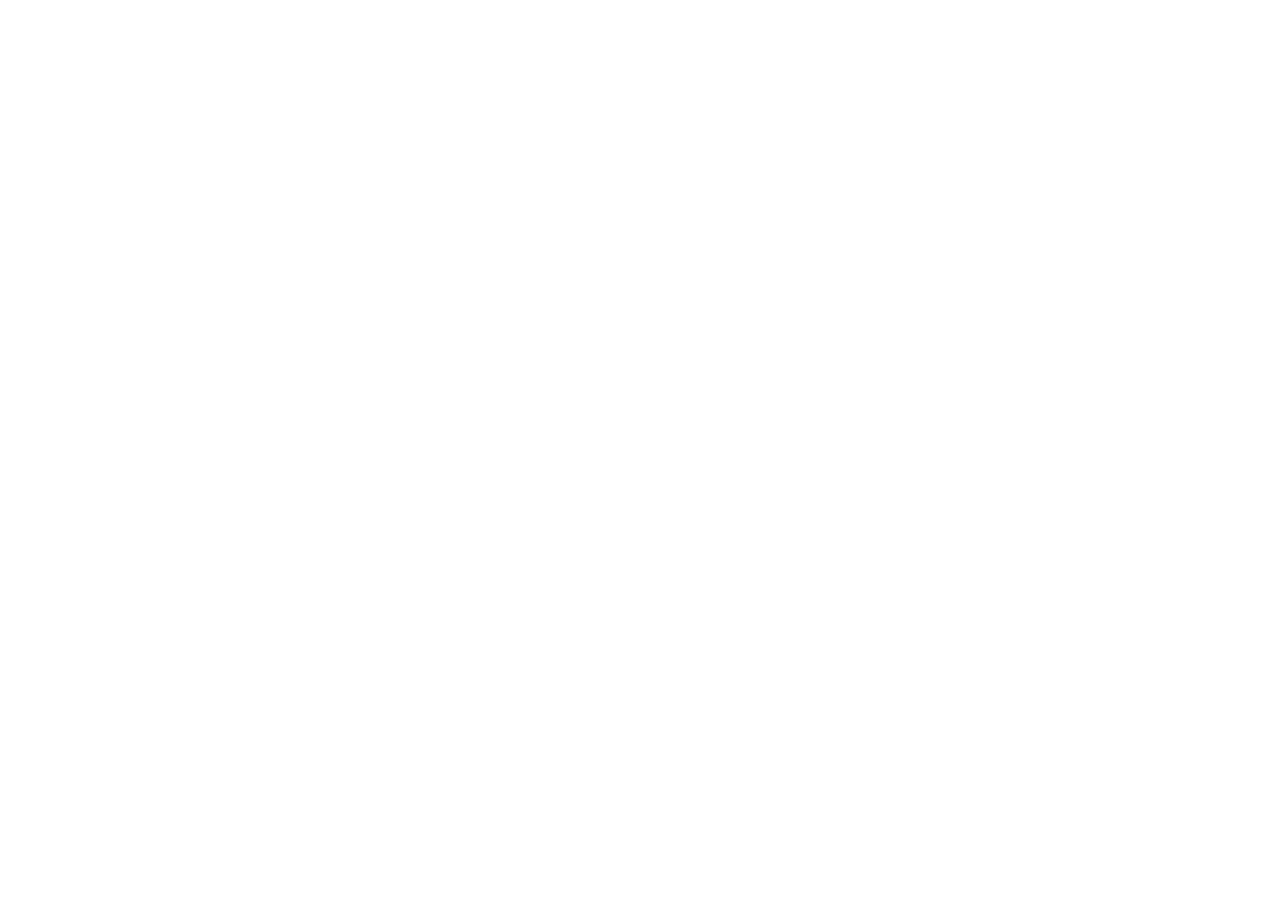
==== public/back/index.html @ eb5319f5 "乐淘电商初始化" ====
<!doctype html>
<html lang="en">
<head>
  <meta charset="UTF-8">
  <meta name="viewport"
        content="width=device-width, user-scalable=no, initial-scale=1.0, maximum-scale=1.0, minimum-scale=1.0">
  <meta http-equiv="X-UA-Compatible" content="ie=edge">
  <title>Document</title>
</head>
<body>

</body>
</html>
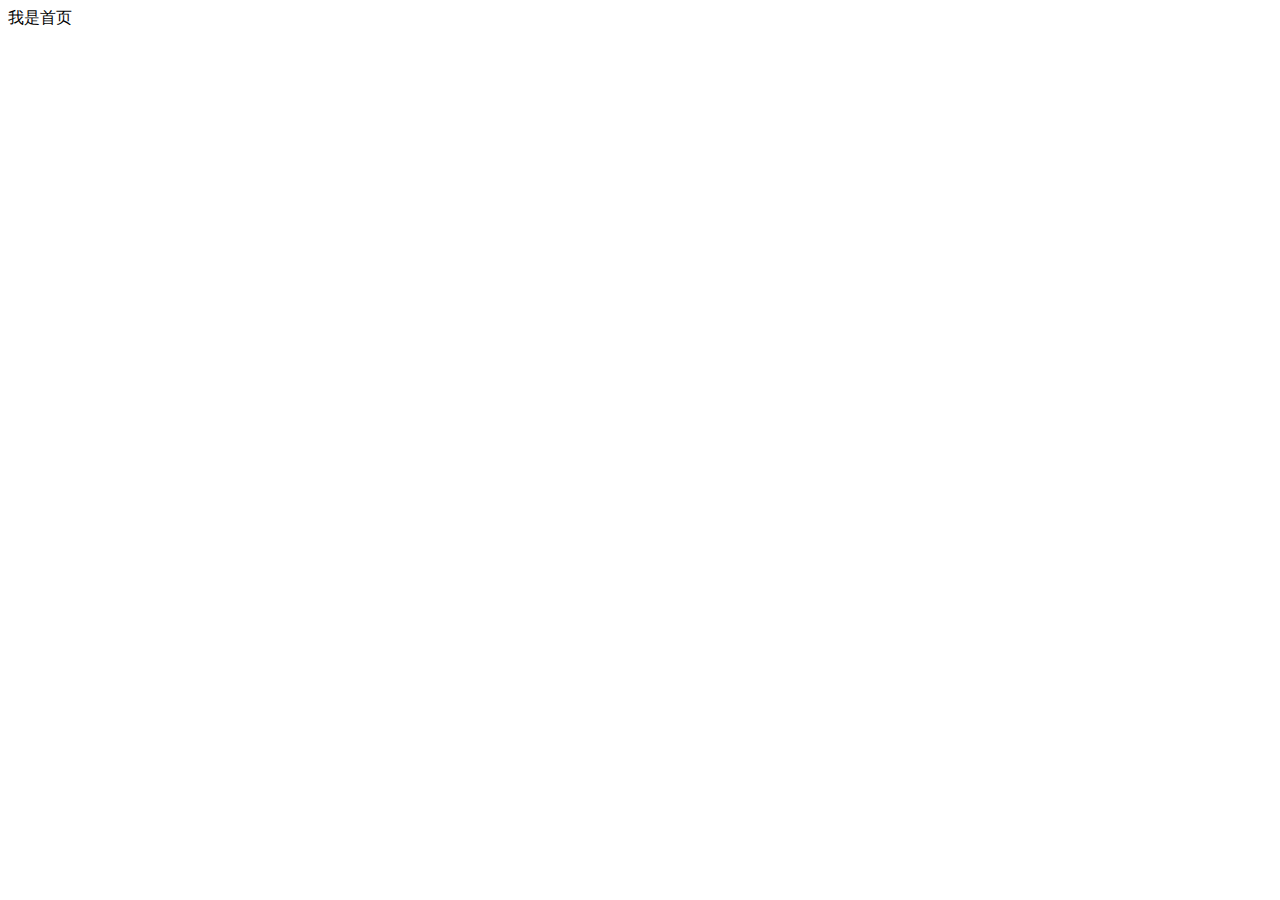
==== commit 62f1f0eb: "登陆验证功能完成" ====
--- a/public/back/index.html
+++ b/public/back/index.html
@@ -8,6 +8,6 @@
   <title>Document</title>
 </head>
 <body>
-
+<div>我是首页</div>
 </body>
 </html>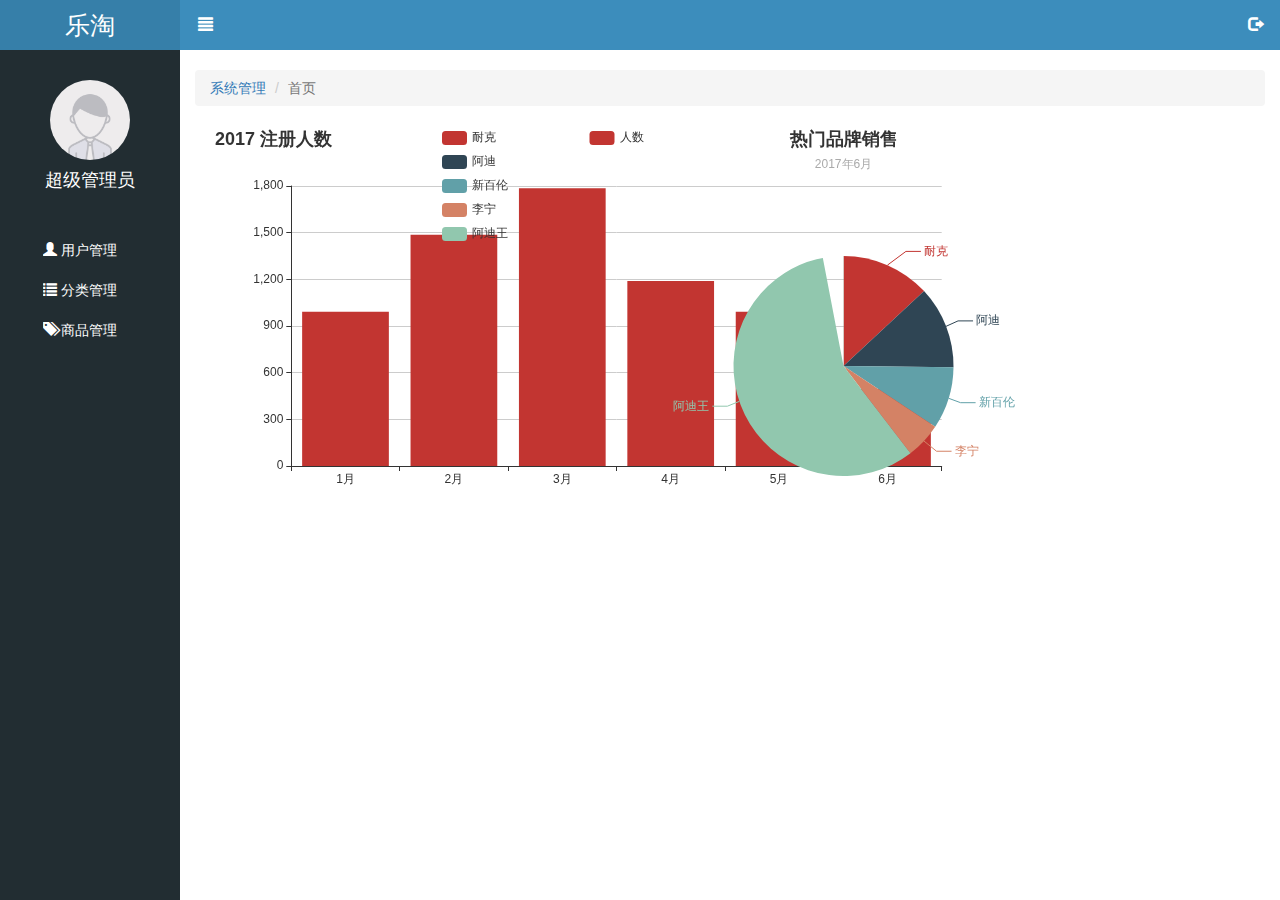
==== commit 53829ac7: "首页完成" ====
--- a/public/back/index.html
+++ b/public/back/index.html
@@ -5,9 +5,84 @@
   <meta name="viewport"
         content="width=device-width, user-scalable=no, initial-scale=1.0, maximum-scale=1.0, minimum-scale=1.0">
   <meta http-equiv="X-UA-Compatible" content="ie=edge">
-  <title>Document</title>
+  <title>乐淘商城</title>
+  <link rel="stylesheet" href="./lib/bootstrap/css/bootstrap.min.css">
+  <link rel="stylesheet" href="./css/common.css">
+  <link rel="stylesheet" href="./lib/nprogress/nprogress.css">
 </head>
 <body>
-<div>我是首页</div>
+<!--登陆框开始-->
+<div class="lt_container">
+  <div class="lt_aside">
+    <div class="title"><a href="index.html">乐淘</a></div>
+    <div class="user">
+      <img src="./images/default.png" alt="">
+      <p>超级管理员</p>
+    </div>
+    <div class="nav">
+      <ul>
+        <li><a href="user.html"><i class="glyphicon glyphicon-user"></i> 用户管理</a></li>
+        <li><a id="cate" href="javascript:;"><i class="glyphicon glyphicon-list"></i> 分类管理</a>
+            <div id="child" class="child" style="display: none">
+              <a href="first.html">一级分类</a>
+              <a href="second.html">二级分类</a>
+            </div>
+        </li>
+        <li><a href="product.html"><i class="glyphicon glyphicon-tags"></i> 商品管理</a></li>
+      </ul>
+    </div>
+  </div>
+  <div class="lt_main">
+    <div class="lt_topbar">
+      <a class="pull-left icon_menu" href="#"><span class="glyphicon glyphicon-align-justify"></span></a>
+      <a class="pull-right icon_logout" href="#"><span class="glyphicon glyphicon-log-out"></span></a>
+    </div>
+    <div class="lt_fluid">
+      <div class="container-fluid">
+        <ol class="breadcrumb">
+          <li><a href="index.html">系统管理</a></li>
+          <li class="active">首页</li>
+        </ol>
+        <div class="lt_echarts">
+          <div class="col-xs-6">
+            <div class="pull-left" id="main" style="width: 813px;height:400px;"></div>
+          </div>
+          <div class="col-xs-6">
+            <div class="pull-right" id="second" style="width: 813px;height:400px;"></div>
+          </div>
+
+        </div>
+      </div>
+    </div>
+
+
+  </div>
+</div>
+<div class="modal fade">
+  <div class="modal-dialog modal-sm">
+    <div class="modal-content">
+      <div class="modal-header">
+        <button type="button" class="close" data-dismiss="modal"><span>&times;</span></button>
+        <h4 class="modal-title">温馨提示</h4>
+      </div>
+      <div class="modal-body red">
+        <p><i class="glyphicon glyphicon-info-sign"></i>您确定要退出后台管理系统吗？</p>
+      </div>
+      <div class="modal-footer">
+        <button type="button" class="btn btn-default" data-dismiss="modal">取消</button>
+        <button type="button" class="btn btn-primary btn-logout">退出</button>
+      </div>
+    </div>
+  </div>
+</div>
+
+<!--引包-->
+<script src='./lib/jquery/jquery.min.js'></script>
+<script src='./lib/bootstrap/js/bootstrap.min.js'></script>
+<script src='./lib/nprogress/nprogress.js'></script>
+<script src='./lib/echarts/echarts.min.js'></script>
+<script src="./js/common.js"></script>
+<script src="./js/index.js"></script>
+
 </body>
 </html>--- a/public/back/css/common.css
+++ b/public/back/css/common.css
@@ -0,0 +1,132 @@
+body,
+html {
+  width: 100%;
+  height: 100%;
+}
+a,
+a:link,
+a:visited,
+a:hover,
+a:active {
+  text-decoration: none;
+}
+.red {
+  color: #A94442;
+}
+ul {
+  list-style: none;
+  margin: 0;
+  padding: 0;
+}
+.body_bg {
+  background-color: #222D32;
+}
+.panel {
+  margin-top: 150px;
+}
+.panel .panel-heading {
+  font-size: 20px;
+  text-align: center;
+  height: 60px;
+  line-height: 39px;
+}
+.lt_container {
+  width: 100%;
+  height: 100%;
+}
+.lt_aside {
+  width: 180px;
+  height: 100%;
+  position: fixed;
+  background-color: #222D32;
+  z-index: 999;
+  left: 0;
+  top: 0;
+  transition: all 1s;
+}
+.lt_aside .title {
+  width: 100%;
+  height: 50px;
+  font-size: 25px;
+  text-align: center;
+  line-height: 50px;
+  background-color: #367FA9;
+}
+.lt_aside .title a {
+  color: #fff;
+}
+.lt_aside .user {
+  width: 100%;
+  height: 180px;
+  font-size: 18px;
+  color: white;
+  padding-top: 30px;
+}
+.lt_aside .user img {
+  width: 80px;
+  height: 80px;
+  border-radius: 50%;
+  display: block;
+  margin: 0 auto;
+}
+.lt_aside .user p {
+  height: 40px;
+  line-height: 40px;
+  text-align: center;
+}
+.lt_aside .nav ul li a {
+  display: block;
+  height: 40px;
+  line-height: 40px;
+  padding-left: 40px;
+  color: #fff;
+  border-left: 3px solid transparent;
+}
+.lt_aside .nav ul li a.current {
+  background-color: #1D1F21;
+  border-left: 3px solid #006699;
+}
+.lt_aside .nav ul li .child a {
+  padding-left: 60px;
+}
+.lt_aside.out {
+  left: -180px;
+}
+.lt_main {
+  width: 100%;
+  padding-top: 50px;
+  padding-left: 180px;
+  transition: all 1s;
+}
+.lt_main .lt_topbar {
+  padding-left: 180px;
+  width: 100%;
+  height: 50px;
+  background-color: #3C8DBC;
+  position: fixed;
+  top: 0;
+  left: 0;
+  z-index: 666;
+  transition: all 1s;
+}
+.lt_main .lt_topbar a {
+  font-size: 15px;
+  width: 50px;
+  text-align: center;
+  color: white;
+  line-height: 50px;
+}
+.lt_main .lt_topbar.out {
+  padding-left: 0;
+}
+.lt_main .lt_fluid {
+  width: 100%;
+  height: 100%;
+}
+.lt_main .lt_fluid .breadcrumb {
+  margin-top: 20px;
+}
+.lt_main.out {
+  padding-left: 0;
+}
+/*# sourceMappingURL=common.css.map */--- a/public/back/lib/nprogress/nprogress.css
+++ b/public/back/lib/nprogress/nprogress.css
@@ -0,0 +1,74 @@
+/* Make clicks pass-through */
+#nprogress {
+  pointer-events: none;
+}
+
+#nprogress .bar {
+  background: greenyellow;
+
+  position: fixed;
+  z-index: 10000;
+  top: 0;
+  left: 0;
+
+  width: 100%;
+  height: 2px;
+}
+
+/* Fancy blur effect */
+#nprogress .peg {
+  display: block;
+  position: absolute;
+  right: 0px;
+  width: 100px;
+  height: 100%;
+  box-shadow: 0 0 10px #29d, 0 0 5px #29d;
+  opacity: 1.0;
+
+  -webkit-transform: rotate(3deg) translate(0px, -4px);
+      -ms-transform: rotate(3deg) translate(0px, -4px);
+          transform: rotate(3deg) translate(0px, -4px);
+}
+
+/* Remove these to get rid of the spinner */
+#nprogress .spinner {
+  display: block;
+  position: fixed;
+  z-index: 1031;
+  top: 15px;
+  right: 15px;
+}
+
+#nprogress .spinner-icon {
+  width: 18px;
+  height: 18px;
+  box-sizing: border-box;
+
+  border: solid 2px transparent;
+  border-top-color: #29d;
+  border-left-color: #29d;
+  border-radius: 50%;
+
+  -webkit-animation: nprogress-spinner 400ms linear infinite;
+          animation: nprogress-spinner 400ms linear infinite;
+}
+
+.nprogress-custom-parent {
+  overflow: hidden;
+  position: relative;
+}
+
+.nprogress-custom-parent #nprogress .spinner,
+.nprogress-custom-parent #nprogress .bar {
+  position: absolute;
+}
+
+@-webkit-keyframes nprogress-spinner {
+  0%   { -webkit-transform: rotate(0deg); }
+  100% { -webkit-transform: rotate(360deg); }
+}
+@keyframes nprogress-spinner {
+  0%   { transform: rotate(0deg); }
+  100% { transform: rotate(360deg); }
+}
+
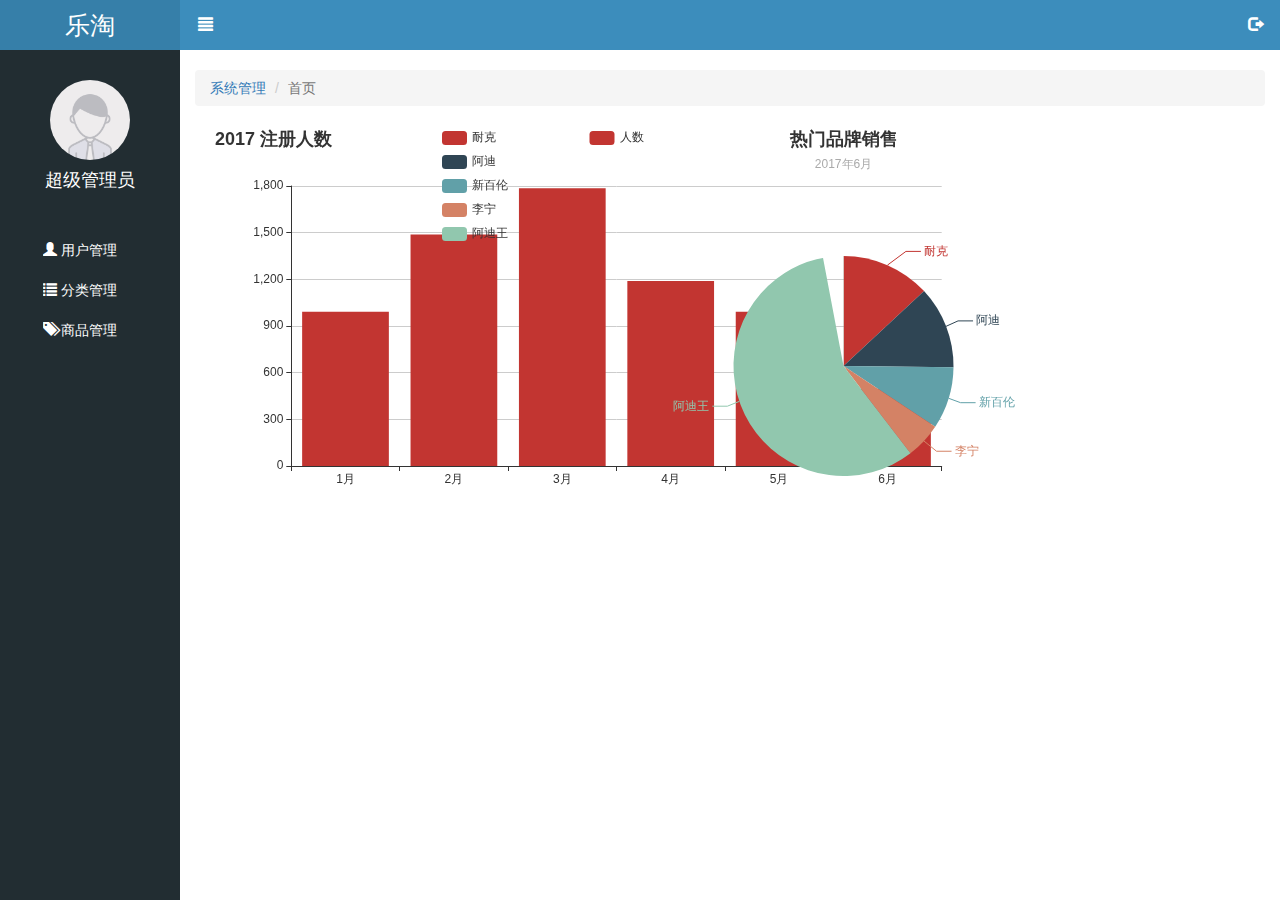
==== commit c40ad03a: "用户页面完成" ====
--- a/public/back/index.html
+++ b/public/back/index.html
@@ -70,7 +70,7 @@
       </div>
       <div class="modal-footer">
         <button type="button" class="btn btn-default" data-dismiss="modal">取消</button>
-        <button type="button" class="btn btn-primary btn-logout">退出</button>
+        <button type="button" class="btn btn-primary btn-logout" id="btn-logout">退出</button>
       </div>
     </div>
   </div>
--- a/public/back/css/common.css
+++ b/public/back/css/common.css
@@ -126,6 +126,12 @@
 .lt_main .lt_fluid .breadcrumb {
   margin-top: 20px;
 }
+.lt_main .lt_fluid .table,
+.lt_main .lt_fluid th,
+.lt_main .lt_fluid td {
+  text-align: center;
+  vertical-align: middle;
+}
 .lt_main.out {
   padding-left: 0;
 }
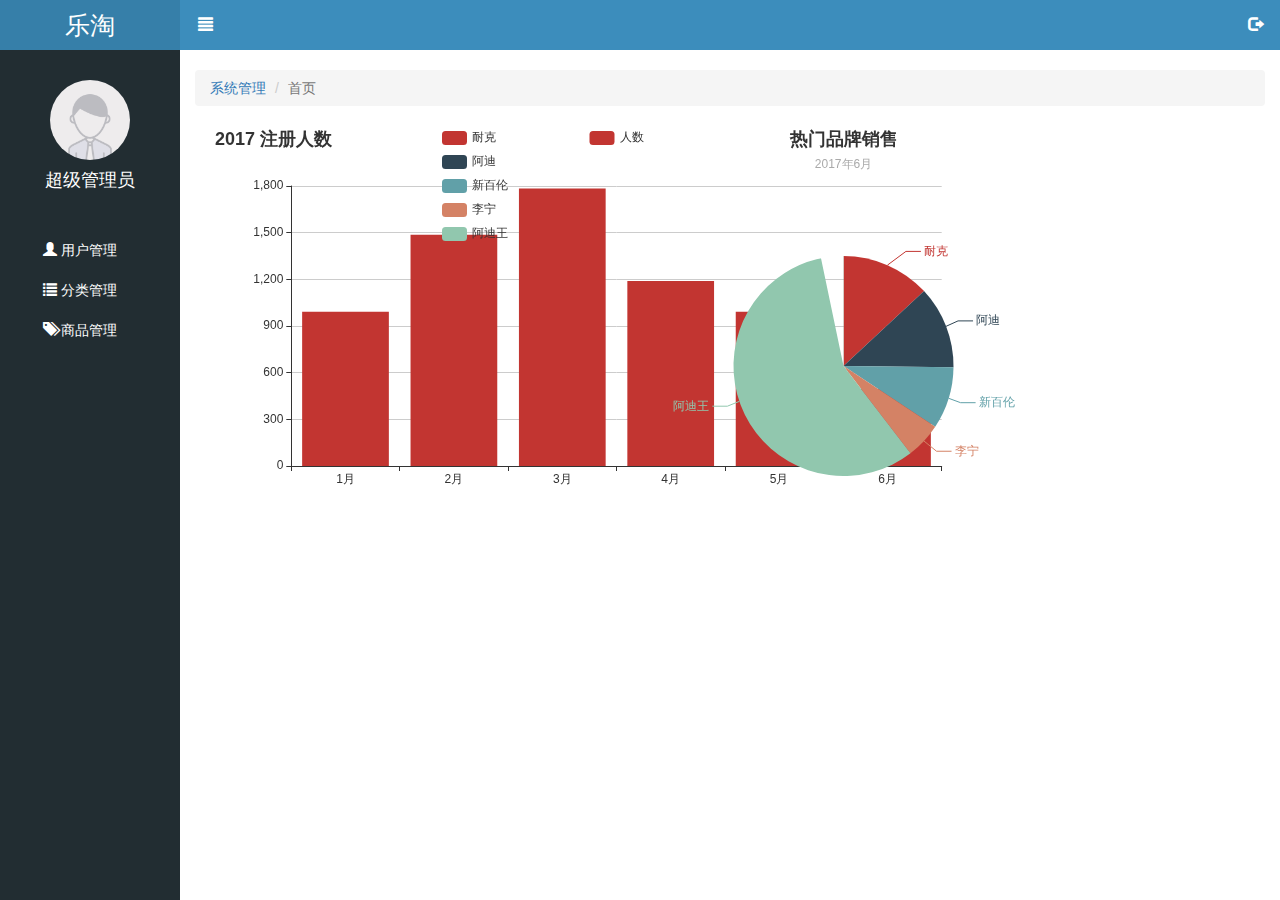
==== commit e6ae7022: "first分类完成" ====
--- a/public/back/index.html
+++ b/public/back/index.html
@@ -58,7 +58,7 @@
 
   </div>
 </div>
-<div class="modal fade">
+<div class="modal fade" id='logout'>
   <div class="modal-dialog modal-sm">
     <div class="modal-content">
       <div class="modal-header">
--- a/public/back/css/common.css
+++ b/public/back/css/common.css
@@ -9,6 +9,9 @@
 a:hover,
 a:active {
   text-decoration: none;
+}
+.mt_20 {
+  margin-top: 20px;
 }
 .red {
   color: #A94442;
